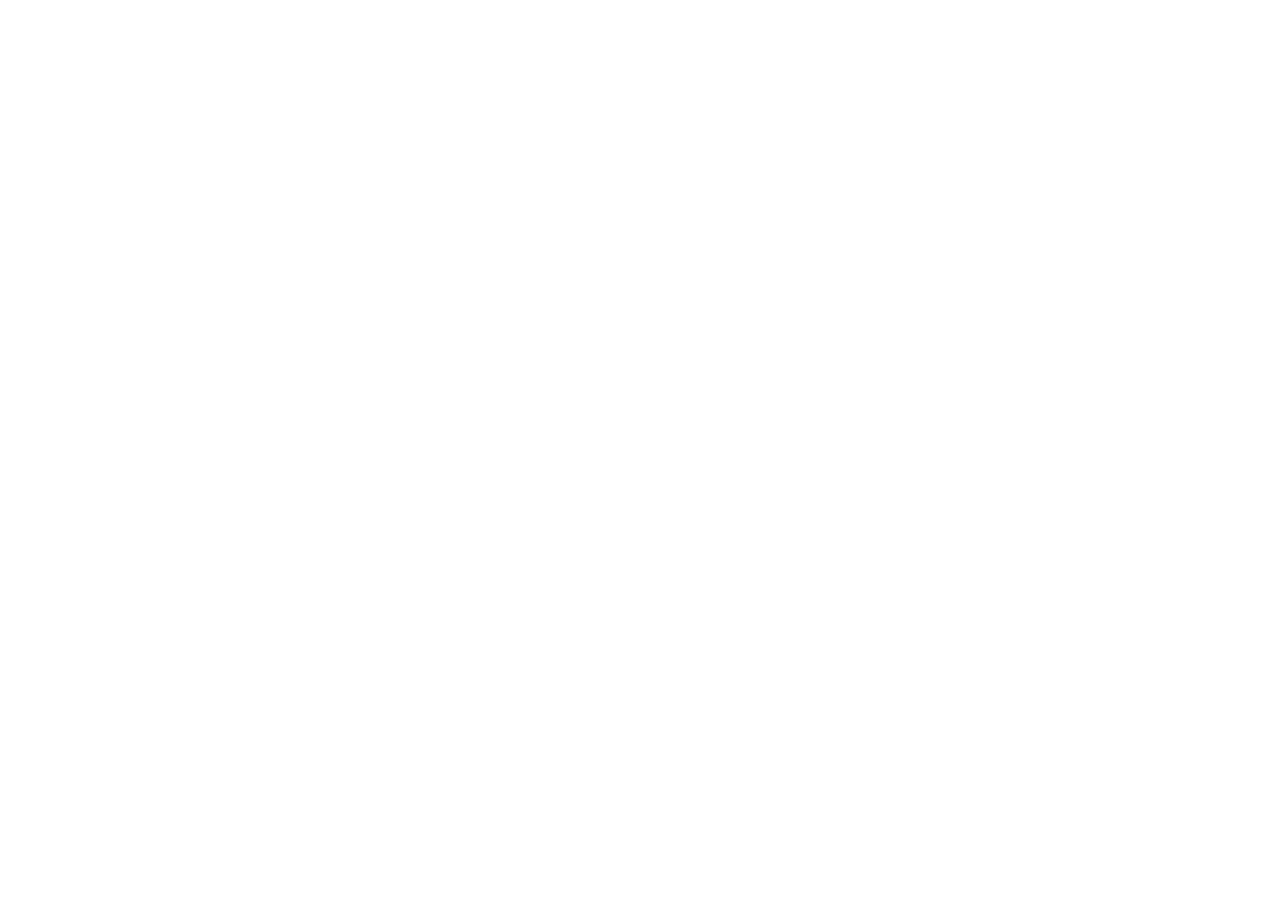
==== verkkosivu/hävisit.html @ 2a31388e "jepujee" ====
<html lang="en">
<head>
    <meta charset="UTF-8">
    <meta http-equiv="X-UA-Compatible" content="IE=edge">
    <meta name="viewport" content="width=device-width, initial-scale=1.0">
    <title>Document</title>
</head>
<body>
    
</body>
</html>
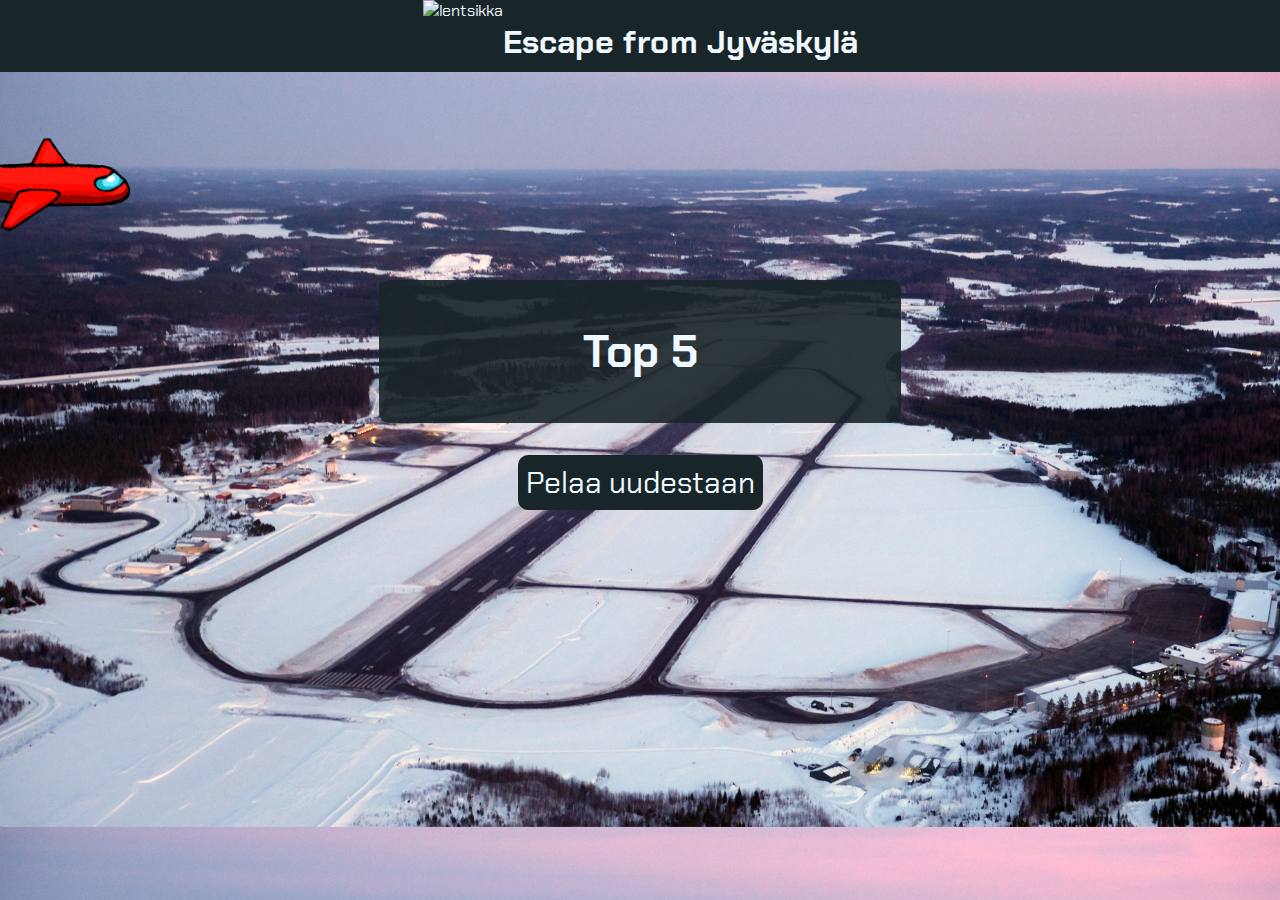
==== commit 16f7a53a: "valmis" ====
--- a/verkkosivu/hävisit.html
+++ b/verkkosivu/hävisit.html
@@ -1,11 +1,33 @@
+<!DOCTYPE html>
 <html lang="en">
 <head>
     <meta charset="UTF-8">
-    <meta http-equiv="X-UA-Compatible" content="IE=edge">
-    <meta name="viewport" content="width=device-width, initial-scale=1.0">
-    <title>Document</title>
+    <title>Hävisit</title>
+    <link rel="stylesheet" href="hävisit.css">
+    <link rel="preconnect" href="https://fonts.googleapis.com"><link rel="preconnect" href="https://fonts.gstatic.com" crossorigin><link href="https://fonts.googleapis.com/css2?family=Chakra+Petch&display=swap" rel="stylesheet">
+    <style>
+        @import url('https://fonts.googleapis.com/css2?family=Chakra+Petch&display=swap');
+        </style>
+    <script src="js/reqs.js" defer></script>
+    <script src="hävisit.js" defer></script>
 </head>
 <body>
+    <header>
+        <div id="logo">
+            <img src="kuvat/lentsikka.png" alt="lentsikka">
+            <h1>Escape from Jyväskylä</h1>
+        </div>
+    </header>
+    <div class="container">
+        <div class="animation">
+            <img src="kuvat/sus-plane-side.png" alt="lentsikka jee">
+        </div>
+        <div class="stoori">
+            <h2>Top 5</h2>
+            <ol></ol>
+        </div>
+        <a href="index.html">Pelaa uudestaan</a>
+    </div>
     
-</body>
+    </body>
 </html>--- a/verkkosivu/hävisit.css
+++ b/verkkosivu/hävisit.css
@@ -0,0 +1,101 @@
+* {
+    font-family: 'Chakra Petch', sans-serif;
+}
+
+body {
+    background-image: url("kuvat/Jyväskylä_Airport_1.png");
+    background-size: 100%;
+    margin: 0;
+    padding: 0;
+}
+
+header {
+    display: flex;
+    background-color: rgb(24, 37, 41);
+    margin: 0;
+    position: absolute;
+    top: 0;
+    left: 0;
+    width: 100%;
+    height: 8%;
+    text-align: center;
+    justify-content: center;
+}
+
+#logo {
+    display: flex;
+
+    color: aliceblue;
+}
+
+#logo img {
+    height: 5rem;
+    width: auto;
+    position: relative;
+    
+}
+
+header img {
+    display: inline;
+}
+
+h1 {
+    /* text-align: center; */
+    display: inline;
+    color: aliceblue;
+}
+
+.container {
+    margin: auto;
+    text-align: center;
+    padding-top: 5rem;
+}
+
+
+.animation {
+    width: 0;
+    height: 200px;
+    position: relative;
+}
+
+img {
+    width: 200px;
+    height: 200px;
+    position: absolute;
+}
+
+.stoori {
+    display: block;
+    background-color: rgba(24, 37, 41, 0.90);
+    width: 40%;
+    text-align: center;
+    margin: auto;
+    border-radius: 10px;
+    padding: 0.3rem;
+    color: aliceblue;
+    font-size: 30px;
+}
+
+p {
+    color: white;
+}
+
+a {
+    display: block;
+    background-color: rgb(24, 37, 41);
+    border-radius: 10px;
+    text-decoration: none;
+    font-size: 30px;
+    color: aliceblue;
+    padding: 0.5rem;
+    margin: auto;
+    margin-top: 2rem;
+    width: fit-content;
+    text-align: center;
+    justify-content: center;
+}
+
+a:hover {
+    background-color: aliceblue;
+    color: rgb(24, 37, 41);
+}